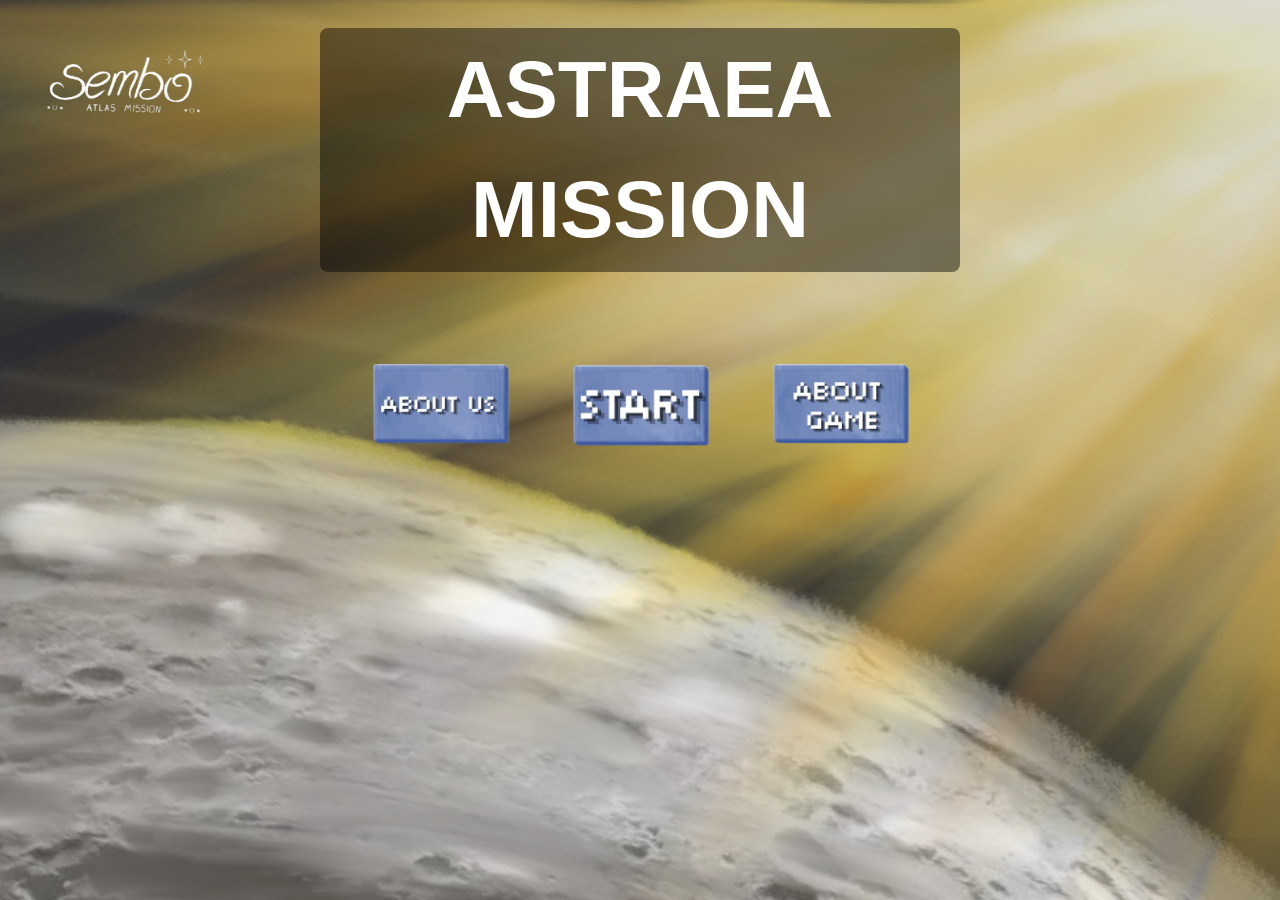
==== index.html @ 436006e4 "Merging commits" ====
<!DOCTYPE html>

<html lang="pt-BR">

<head>
    <meta charset="UTF-8">
    <meta name="viewport" content="width=device-width, initial-scale=1.0">
    <title>Astraea Mission - SEMBO</title>
    <link rel="stylesheet" href="style.css">
</head>

<body>

    <div id="telaMenu" class="tela-menu">
        <img src="marcaDaguaB.png" alt="Sembo Logo" id="marcaDagua">
        <h1 id="mainTitle">ASTRAEA MISSION</h1>
        <div class="fullwidth">
            <a href="presentationSembo.html">
                <img src="botoes/aboutUs.png" id="aboutUsButton" class="imgButton">
            </a>

            <img src="botoes/start.png" id="startButton" class="imgButton" onclick="startGame()">

            <a href="presentationGame.html">
                <img src="botoes/aboutGame.png" id="aboutGameButton" class="imgButton">
            </a>
        </div>
    </div>

    <div id="telaJogo" class="escondido">
        <img src="marcaDaguaP.png" alt="Sembo Logo" id="marcaDagua">
        <div id="overlay"></div>
        
        <div id="status">
            <p id="diasPassados" class="texts">CURRENT DAY: 0</p>
            <p id="bateriaNave" class="texts">SPACESHIP ENERGY: 100</p>
            <p id="oxigenNave" class="texts">SPACESHIP OXYGEN: 100</p>
            <p id="saudeTripulacao" class="texts">CREW HEALTH: 100</p>
            <p id="pesquisaNave" class="texts">RESEARCH POINTS: 0</p>
            <div class="fullwidth">
                <img id="btnPassagemDias" class="escondido imgButton" src="botoes/newDay.png" onclick="passagemDias()">
            </div>
        </div>


        <img src="blocoNotas.png" alt="Mission Post-it Block" id="bloco" onclick="missoes()">

        <img src="botoes/exit.png" id="sair" onclick="sair()">
    </div>

    <div id="telaMissoes" class="escondido">
        <img src="marcaDaguaP.png" alt="Sembo Logo" id="marcaDagua">
        <h1>Mission</h1>
        <p id="missoes">Choose a mission to do:</p>
        <button id="missao1" class="botaoMissao" onclick="abrirMissaoFixa(0)">MISSION 1</button>
        <button id="missao2" class="botaoMissao" onclick="abrirMissaoFixa(1)">MISSION 2</button>
        <p id="missaoSorteada"></p>
        <div id="sortear" class="escondido">
            <button id="btnSortear" class="sortear" onclick="sortearMissao()">DO THE DAILY RANDOM MISSIONS!</button>
        </div>

        <div id="detalheMissao"></div>

        <div id="botoesDecisao" class="escondido">
            <button class="adicionar" onclick="escolherSorteada('A')">CHOOSE A</button>
            <button class="adicionar" onclick="escolherSorteada('B')">CHOOSE B</button>
        </div>

        <button class="subtrair" onclick="voltar()">GO BACK</button>
    </div>

<div id="telaMinigame" class="escondido">
    <h2>SAFETY DRILL!</h2>
    <p id="minigameInfo">HITS: 0/2 | BOXES: 0/11</p>
    <canvas id="minigameCanvas" width="800" height="300"></canvas>
    <p class="dica">PRESS SPACE / ↑ OR TAP THE SCREEN TO JUMP</p>

    <div id="minigameResultado" class="escondido">
        <p id="minigameMsg"></p>
        <button class="adicionar" onclick="fecharMinigame()">CONTINUE</button>
    </div>
</div>

    <div id="telaPerdeu" class="escondido">
        <img src="marcaDaguaB.png" alt="Sembo Logo" id="marcaDagua">
        <h1>GAME OVER!</h1>
        <p id="resultadoP">THE ASTRONAUTS COULDN'T COMPLETE THE MISSIONS!</p>
        <div class="fullwidth">
            <img src="botoes/playAgain.png" class="imgButton" onclick="recomecar()">
        </div>
    </div>

    <div id="telaVenceu" class="escondido">
        <img src="marcaDaguaP.png" alt="Sembo Logo" id="marcaDagua">
        <h1>YOU WON!</h1>
        <p id="resultadoV">CONGRATULATIONS! YOU SURVIVED THE 10 DAYS!</p>
        <div class="fullwidth">
            <img src="botoes/playAgain.png" class="imgButton" onclick="recomecar()">
        </div>
    </div>

    <script src="script.js"></script>
</body>
</html>
---- style.css ----
* {
    margin: 0;
    padding: 0;
    border: 0;
    box-sizing: border-box;
}

:root {
    --texto: #ffffff; 
}

.escondido {
    display: none !important;
}

body {
    font-family: Arial, sans-serif;
    font-size: 16px;
    color: var(--texto);
    background-color: #0b1230;
    background-size: cover;
    background-position: center;
    background-repeat: no-repeat;
    background-attachment: fixed;
    min-height: 100vh;
    min-height: 100dvh;
    max-width: 640px;   
    margin: 0 auto;
    padding: 16px;
}

h1 {
    font-size: clamp(22px, 6vw, 32px);
    text-align: center;
    margin: 30px 0 20px;
}

#missoes,
#missaoSorteada:not(:empty),
#detalheMissao:not(:empty),
#resultadoP,
#resultadoV {
    background-color: rgba(0, 0, 0, 0.45);
    border-radius: 8px;
    padding: 12px 14px;
    margin: 12px 0;
    line-height: 1.5;
}

.texts {
    background-color: rgba(0, 0, 0, 1);
    border-radius: 8px;
    padding: 12px 14px;
    margin: 12px 0;
    line-height: 1.5;
    width: 90%;
}

#detalheMissao h4 {
    font-size: 18px;
    margin-bottom: 8px;
}

#detalheMissao p {
    margin-bottom: 12px;
}

button {
    display: block;
    width: 100%;
    max-width: 360px;
    margin: 12px auto;
    padding: 14px 20px;
    font-family: Arial, sans-serif;
    font-size: 16px;
    color: rgba(255, 255, 255, 255);
    background-color: #1d1dff;
    border-radius: 8px;
    cursor: pointer;
}

button:hover {
    opacity: 0.85;
}

.adicionar  { background-color: #00d226; }
.subtrair   { background-color: #ff0000; }
.sortear,
.botaoMissao { background-color: #1d1dff; }

.opcaoA { background-color: #00d226; }
.opcaoB { background-color: #ff0000; }

@media (max-width: 480px) {
    body {
        padding: 12px;
    }

    h1 {
        margin-top: 20px;
    }

    button {
        max-width: 100%;
    }
}

#telaMenu,
#telaPerdeu,
#telaVenceu,
#telaMissoes {
    position: fixed;
    top: 0;
    right: 0;
    bottom: 0;
    left: 0;
    overflow-y: auto;

    padding: 16px max(16px, calc((100% - 640px) / 2));
    background-size: cover;
    background-position: center;
    background-repeat: no-repeat;
}

#telaMenu {
    background-image: url('cenarios/menu.png');
}

#telaPerdeu {
    background-image: url('cenarios/derrota.png');
}

#telaVenceu {
    background-image: url('cenarios/vitoria.png');
}

#telaMissoes {
    background-image: url('cenarios/fundoMissoes.png');
}

#marcaDagua {
    position: fixed;
    top: 0px;
    left: 0px;
    width: 250px;
    height: auto;
    margin: 0;
    padding: 0;
    z-index: 99999999;
    pointer-events: none;
}

#bloco {
    cursor: pointer;
    position: fixed;
    bottom: 0px;
    right: 0px;
    width: 250px;
    height: auto;
    margin: 0;
    padding: 0;
    z-index: 99999999;
}

#sair {
    cursor: pointer;
    position: fixed;
    bottom: 0px;
    left: 0px;
    width: 100px;
    height: auto;
    margin: 0;
    padding: 0;
    z-index: 99999999;
}

.imgButton {
    width: 200px;
    height: auto;
    margin: 0;
    padding: 0;
    display: inline-block;
    cursor: pointer;
    text-align: center;
    z-index: 9999999;
}

.fullwidth {
    width: 100%;
    display: flex;
    justify-content: center;
    align-content: center;
}

@media (max-width: 600px) {
    #marcaDagua {
        width: 10rem;
        height: auto
    }

    #bloco {
        width: 13rem;
        height: auto;
    }

    #sair {
        width: 5rem;
        height: auto;
    }

    .imgButton {
        width: 10rem;
        height: auto;
    }
}

#overlay {
  position: fixed; /* Sit on top of the page content */
  width: 100%; /* Full width (cover the whole page) */
  height: 100%; /* Full height (cover the whole page) */
  top: 0;
  left: 0;
  right: 0;
  bottom: 0;
  background-color: rgba(0,0,0,0.5); 
  z-index: -1; 
}

#astronauta {
    position: fixed;
    bottom: 0px;
    right: 0px;
    width: 100px;
    height: auto;
    margin: 0;
    padding: 0;
    z-index: 99999999;
}

.tutorial {
   font-weight: bold;
}

.pGame {
  text-align: center;
}

#mainTitle {
    background-color: rgba(0, 0, 0, 0.45);
    border-radius: 8px;
    padding: 2px;
    margin: 12px 0;
    line-height: 1.5;
    font-size: 5rem;
}

#telaJogo {
    position: fixed;
    inset: 0;
    width: 100%;
    height: 100vh;
    height: 100dvh;
}

#status {
    position: absolute;
    inset: 0;

    display: flex;
    flex-direction: column;
    justify-content: center;
    align-items: center;

    gap: 12px;
    padding: 16px;
}

#status .texts {
    width: 100%;
    min-height: 100vh;
    margin: 0;
    text-align: center;
}

#telaMinigame { text-align: center; padding: 10px; }

#minigameCanvas {
    width: 100%;
    max-width: 800px;
    height: auto;
    border: 3px solid #fff;
    border-radius: 8px;
    touch-action: none;   /* evita scroll/zoom ao tocar no celular */
    background: #000;
}
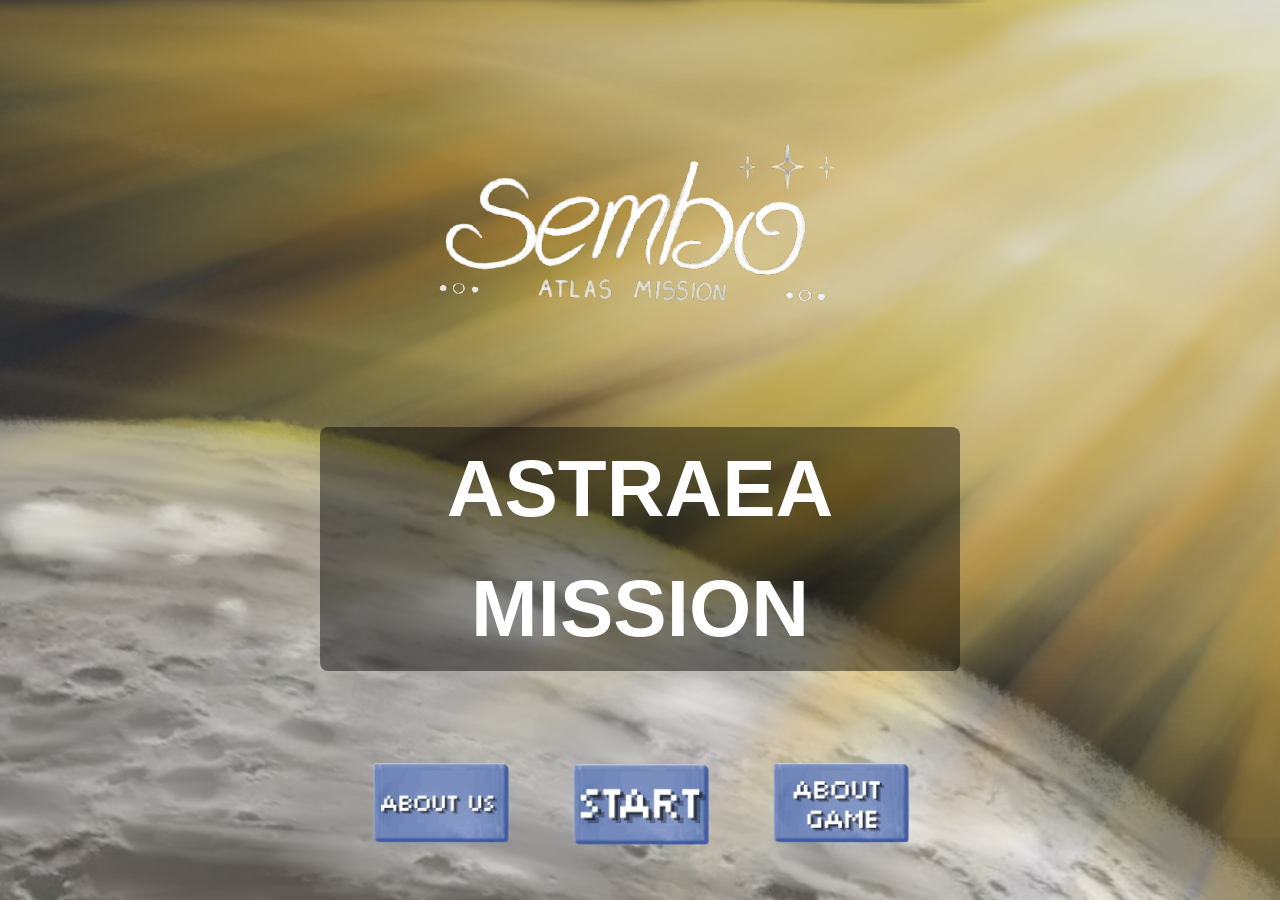
==== commit 9e6cb856: "Fixed duplicate IDs" ====
--- a/index.html
+++ b/index.html
@@ -12,7 +12,7 @@
 <body>
 
     <div id="telaMenu" class="tela-menu">
-        <img src="marcaDaguaB.png" alt="Sembo Logo" id="marcaDagua">
+        <img src="marcaDaguaB.png" alt="Sembo Logo" class="marcaDagua">
         <h1 id="mainTitle">ASTRAEA MISSION</h1>
         <div class="fullwidth">
             <a href="presentationSembo.html">
@@ -28,7 +28,7 @@
     </div>
 
     <div id="telaJogo" class="escondido">
-        <img src="marcaDaguaP.png" alt="Sembo Logo" id="marcaDagua">
+        <img src="marcaDaguaP.png" alt="Sembo Logo" class="marcaDagua">
         <div id="overlay"></div>
         
         <div id="status">
@@ -42,14 +42,13 @@
             </div>
         </div>
 
-
         <img src="blocoNotas.png" alt="Mission Post-it Block" id="bloco" onclick="missoes()">
 
         <img src="botoes/exit.png" id="sair" onclick="sair()">
     </div>
 
     <div id="telaMissoes" class="escondido">
-        <img src="marcaDaguaP.png" alt="Sembo Logo" id="marcaDagua">
+        <img src="marcaDaguaP.png" alt="Sembo Logo" class="marcaDagua">
         <h1>Mission</h1>
         <p id="missoes">Choose a mission to do:</p>
         <button id="missao1" class="botaoMissao" onclick="abrirMissaoFixa(0)">MISSION 1</button>
@@ -69,20 +68,19 @@
         <button class="subtrair" onclick="voltar()">GO BACK</button>
     </div>
 
-<div id="telaMinigame" class="escondido">
-    <h2>SAFETY DRILL!</h2>
-    <p id="minigameInfo">HITS: 0/2 | BOXES: 0/11</p>
-    <canvas id="minigameCanvas" width="800" height="300"></canvas>
-    <p class="dica">PRESS SPACE / ↑ OR TAP THE SCREEN TO JUMP</p>
+    <div id="telaMinigame" class="escondido">
+        <p id="minigameInfo">HITS: 0/3 | BOXES: 0/11</p>
+        <canvas id="minigameCanvas" width="800" height="300"></canvas>
+        <p class="dica">PRESS SPACE / ↑ OR TAP THE SCREEN TO JUMP</p>
 
-    <div id="minigameResultado" class="escondido">
-        <p id="minigameMsg"></p>
-        <button class="adicionar" onclick="fecharMinigame()">CONTINUE</button>
+        <div id="minigameResultado" class="escondido">
+            <p id="minigameMsg"></p>
+            <button class="adicionar" onclick="fecharMinigame()">CONTINUE</button>
+        </div>
     </div>
-</div>
 
     <div id="telaPerdeu" class="escondido">
-        <img src="marcaDaguaB.png" alt="Sembo Logo" id="marcaDagua">
+        <img src="marcaDaguaB.png" alt="Sembo Logo" class="marcaDagua">
         <h1>GAME OVER!</h1>
         <p id="resultadoP">THE ASTRONAUTS COULDN'T COMPLETE THE MISSIONS!</p>
         <div class="fullwidth">
@@ -91,7 +89,7 @@
     </div>
 
     <div id="telaVenceu" class="escondido">
-        <img src="marcaDaguaP.png" alt="Sembo Logo" id="marcaDagua">
+        <img src="marcaDaguaP.png" alt="Sembo Logo" class="marcaDagua">
         <h1>YOU WON!</h1>
         <p id="resultadoV">CONGRATULATIONS! YOU SURVIVED THE 10 DAYS!</p>
         <div class="fullwidth">
--- a/style.css
+++ b/style.css
@@ -277,7 +277,7 @@
 
 #status .texts {
     width: 100%;
-    min-height: 100vh;
+    max-width: 360px;    /* largura do painel, ajuste como preferir */
     margin: 0;
     text-align: center;
 }
@@ -292,4 +292,9 @@
     border-radius: 8px;
     touch-action: none;   /* evita scroll/zoom ao tocar no celular */
     background: #000;
-}+}
+
+#minigameMsg,
+.dica {
+    color:#000;
+}
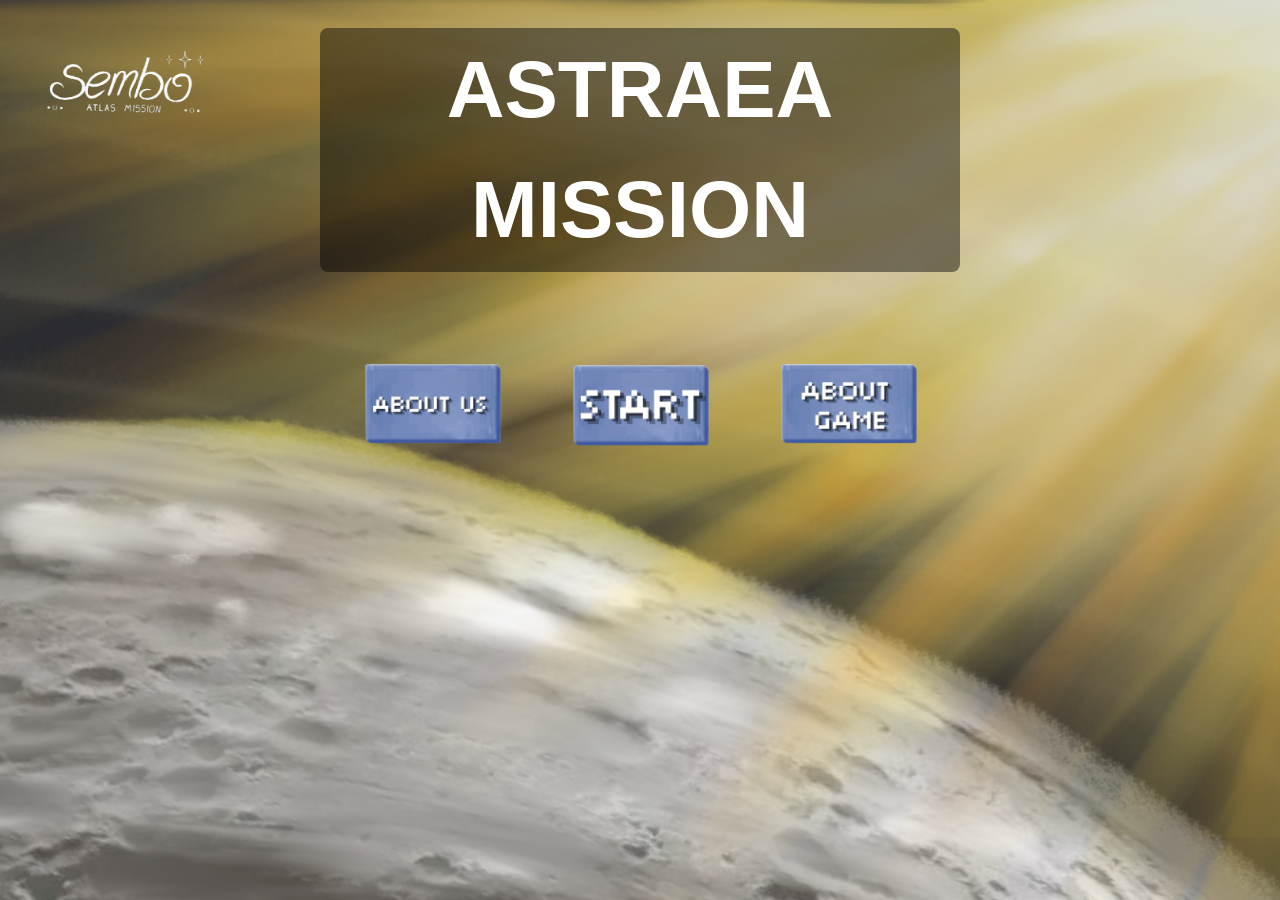
==== commit 41c5e403: "Organized assets" ====
--- a/index.html
+++ b/index.html
@@ -12,23 +12,23 @@
 <body>
 
     <div id="telaMenu" class="tela-menu">
-        <img src="marcaDaguaB.png" alt="Sembo Logo" class="marcaDagua">
+        <img src="outros/marcaDaguaB.png" alt="Sembo Logo" class="marcaDagua">
         <h1 id="mainTitle">ASTRAEA MISSION</h1>
         <div class="fullwidth">
-            <a href="presentationSembo.html">
+            <a href="html/presentationSembo.html">
                 <img src="botoes/aboutUs.png" id="aboutUsButton" class="imgButton">
             </a>
 
             <img src="botoes/start.png" id="startButton" class="imgButton" onclick="startGame()">
 
-            <a href="presentationGame.html">
+            <a href="html/presentationGame.html">
                 <img src="botoes/aboutGame.png" id="aboutGameButton" class="imgButton">
             </a>
         </div>
     </div>
 
     <div id="telaJogo" class="escondido">
-        <img src="marcaDaguaP.png" alt="Sembo Logo" class="marcaDagua">
+        <img src="outros/marcaDaguaP.png" alt="Sembo Logo" class="marcaDagua">
         <div id="overlay"></div>
         
         <div id="status">
@@ -42,13 +42,13 @@
             </div>
         </div>
 
-        <img src="blocoNotas.png" alt="Mission Post-it Block" id="bloco" onclick="missoes()">
+        <img src="outros/blocoNotas.png" alt="Mission Post-it Block" id="bloco" onclick="missoes()">
 
         <img src="botoes/exit.png" id="sair" onclick="sair()">
     </div>
 
     <div id="telaMissoes" class="escondido">
-        <img src="marcaDaguaP.png" alt="Sembo Logo" class="marcaDagua">
+        <img src="outros/marcaDaguaP.png" alt="Sembo Logo" class="marcaDagua">
         <h1>Mission</h1>
         <p id="missoes">Choose a mission to do:</p>
         <button id="missao1" class="botaoMissao" onclick="abrirMissaoFixa(0)">MISSION 1</button>
@@ -80,7 +80,7 @@
     </div>
 
     <div id="telaPerdeu" class="escondido">
-        <img src="marcaDaguaB.png" alt="Sembo Logo" class="marcaDagua">
+        <img src="outros/marcaDaguaB.png" alt="Sembo Logo" class="marcaDagua">
         <h1>GAME OVER!</h1>
         <p id="resultadoP">THE ASTRONAUTS COULDN'T COMPLETE THE MISSIONS!</p>
         <div class="fullwidth">
@@ -89,7 +89,7 @@
     </div>
 
     <div id="telaVenceu" class="escondido">
-        <img src="marcaDaguaP.png" alt="Sembo Logo" class="marcaDagua">
+        <img src="outros/marcaDaguaP.png" alt="Sembo Logo" class="marcaDagua">
         <h1>YOU WON!</h1>
         <p id="resultadoV">CONGRATULATIONS! YOU SURVIVED THE 10 DAYS!</p>
         <div class="fullwidth">
--- a/style.css
+++ b/style.css
@@ -138,7 +138,7 @@
     background-image: url('cenarios/fundoMissoes.png');
 }
 
-#marcaDagua {
+.marcaDagua {
     position: fixed;
     top: 0px;
     left: 0px;
@@ -188,12 +188,14 @@
 .fullwidth {
     width: 100%;
     display: flex;
+    flex-wrap: wrap;
+    gap: 8px;
     justify-content: center;
     align-content: center;
 }
 
 @media (max-width: 600px) {
-    #marcaDagua {
+    .marcaDagua {
         width: 10rem;
         height: auto
     }
@@ -251,7 +253,7 @@
     padding: 2px;
     margin: 12px 0;
     line-height: 1.5;
-    font-size: 5rem;
+    font-size: clamp(2rem, 10vw, 5rem);
 }
 
 #telaJogo {
@@ -298,3 +300,16 @@
 .dica {
     color:#000;
 }
+
+#minigameInfo {
+    display: inline-block;          /* a caixa se ajusta ao tamanho do texto */
+    background-color: rgba(0, 0, 0, 0.45);
+    border: 1px solid rgba(255, 255, 255, 0.35);
+    border-radius: 8px;
+    padding: 6px 14px;
+    margin: 8px 0;
+    font-size: 14px;
+    font-weight: bold;
+    letter-spacing: 1px;
+    line-height: 1.4;
+}
